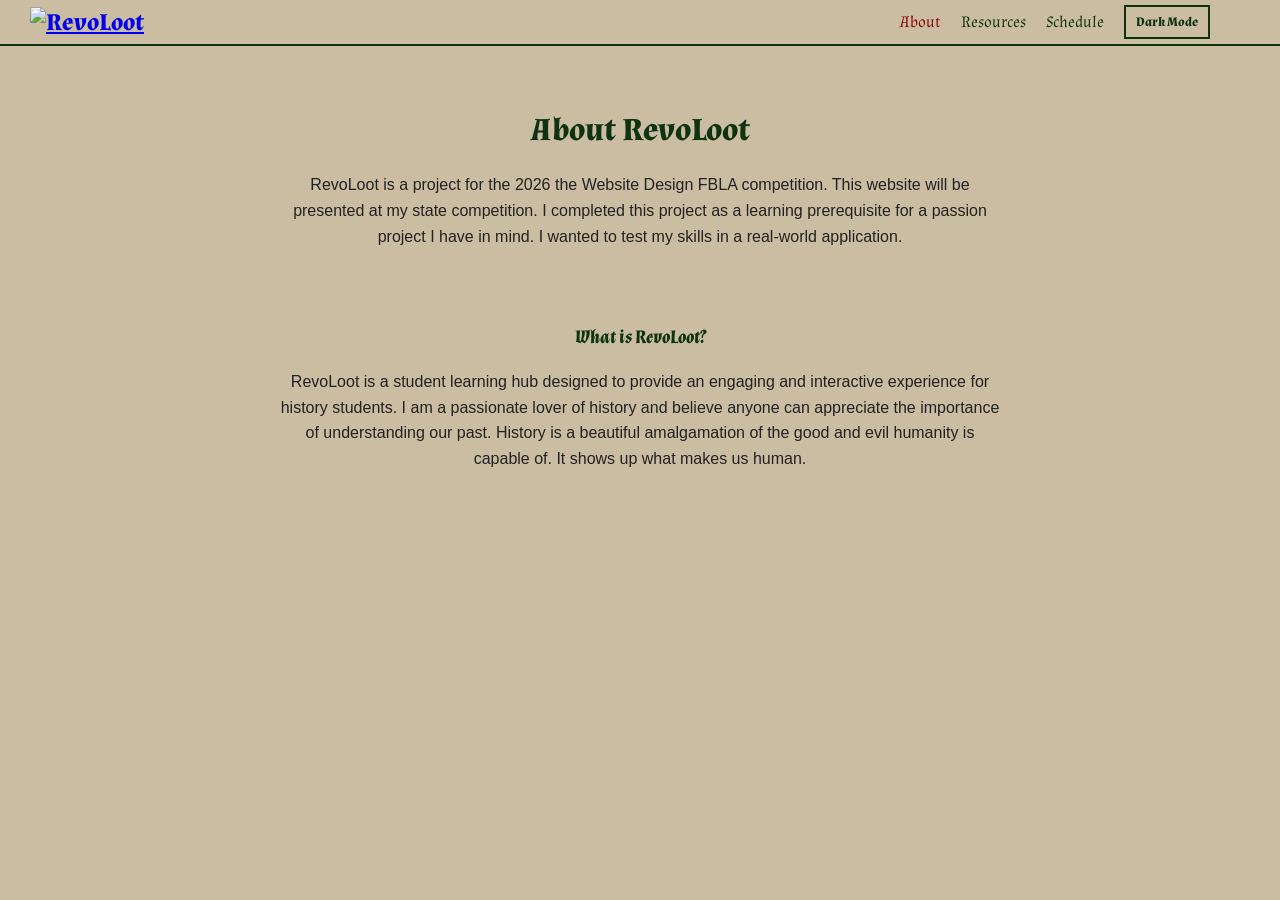
==== about.html @ 97517674 "Add files via upload" ====
<!DOCTYPE html>
<html lang="en">
<head>
    <meta charset="UTF-8" />
    <meta name="viewport" content="width=device-width, initial-scale=1.0"/>
    <title>About</title>

    <link href="https://fonts.googleapis.com/css2?family=Almendra:wght@400;700&display=swap" rel="stylesheet">

    <style>
        :root {
            --deep-red: #8b0000;
            --gold: #c5a059;
            --dark-green: #0f3210;
            --beige: #cbbda1;
            --dark-bg: #1c1c1c;
            --card-dark: #1f1f1f;
            --text-dark: #222;
            --text-light: #fff;
        }

        body {
            margin: 0;
            font-family: "Montserrat", sans-serif;
            background: var(--beige);
            color: var(--text-dark);
            min-height: 100vh;
            transition: background 0.3s, color 0.3s;
        }

        body.dark {
            background: var(--dark-bg);
            color: var(--text-light);
        }

        body.dark .navbar {
            background: var(--dark-bg);
            border-bottom-color: var(--gold);
        }

        body.dark .nav-logo {
            color: var(--gold);
        }

        body.dark .nav-links a {
            color: var(--text-light);
        }

        body.dark .dark-toggle {
            background: var(--card-dark);
            color: var(--text-light);
            border-color: var(--gold);
        }

        body.dark .dark-toggle:hover {
            background-color: var(--deep-red);
        }

        .navbar {
            width: 100%;
            background: var(--beige);
            border-bottom: 2px solid var(--dark-green);
            padding: 5px 30px;
            display: flex;
            justify-content: space-between;
            align-items: center;
            font-family: "Almendra", serif;
            position: fixed;
            top: 0;
            left: 0;
            z-index: 1000;
        }

        .nav-logo {
            font-size: 24px;
            font-weight: bold;
            color: var(--dark-green);
            flex: 1;
        }

        .nav-links {
            display: flex;
            justify-content: flex-end;
            align-items: center;
            gap: 20px;
            flex: 2;
            margin: 0px;
        }

        .nav-links a {
            text-decoration: none;
            color: var(--dark-green);
            font-size: 16px;
            transition: color 0.3s;
        }
        .nav-right {
            display: flex;
            justify-content: flex-end;
            margin-right: 100px;
        }
        .nav-links a:hover,
        .nav-links a.active {
            color: var(--deep-red);
        }

        .dark-toggle {
            padding: 6px 10px;
            border: 2px solid var(--dark-green);
            background: var(--beige);
            cursor: pointer;
            font-family: "Almendra", serif;
            color: var(--dark-green);
            font-weight: bold;
            transition: 0.3s;
            position: relative;
            z-index: 1001;
        }

        .dark-toggle:hover {
            background-color: var(--gold);
            color: var(--text-dark);
        }

        .main {
            padding: 110px 30px 30px;
            max-width: 1000px;
            margin: 0 auto;
        }

        h1 {
            margin-top: 0;
            color: var(--dark-green);
            font-family: "Almendra", serif;
        }

        body.dark h1 {
            color: var(--gold);
        }

        h3 {
            color: var(--dark-green);
            font-family: "Almendra", serif;
            margin: 20px auto;
            font-style: italic;
        }
        
        body.dark h3 {
            color: var(--gold);
        }
        p {
            line-height: 1.6;
            max-width: 45rem;
            text-align: center;
            margin: 20px auto;
        }
        h1, h3 {
            text-align: center;
        }
    </style>
</head>
<body>
    <nav class="navbar">
        <div class="nav-logo">
            <a href="StudentDashboard.html"><img src="logo-2.png" alt="RevoLoot" width="100px"></a>
        </div>

        <div class="nav-links">
            <a href="about.html" class="active">About</a>
            <a href="Resources Page.html">Resources</a>
            <a href="Schedule Page.html">Schedule</a>
            <button class="dark-toggle" id="darkToggle">Dark Mode</button>
        </div>
        <div class="nav-right"> <!-- Empty div to push the dark mode button to the left --> 
        </div>
    </nav>

    <main class="main">
        <h1>About RevoLoot</h1>
       <p> RevoLoot is a project for the 2026 the Website Design FBLA competition. This website will be presented at my state competition. I completed this project as a learning prerequisite for a passion project I have in mind. I wanted to test my skills in a real-world application. </p>
       <br>
       <br>
    
       <h3>What is RevoLoot?</h3>
       <p>RevoLoot is a student learning hub designed to provide an engaging and interactive experience for history students. I am a passionate lover of history and believe anyone can appreciate the importance of understanding our past. History is a beautiful amalgamation of the good and evil humanity is capable of. It shows up what makes us human.</p>
    </main>

    <script>
        document.addEventListener('DOMContentLoaded', () => {
            const darkToggle = document.getElementById('darkToggle');
            if (!darkToggle) return;

            darkToggle.addEventListener('click', (e) => {
                e.preventDefault();
                e.stopPropagation();
                document.body.classList.toggle('dark');
                localStorage.setItem('darkMode', document.body.classList.contains('dark'));
            });

            if (localStorage.getItem('darkMode') === 'true') {
                document.body.classList.add('dark');
            }
        });
    </script>
</body>
</html>
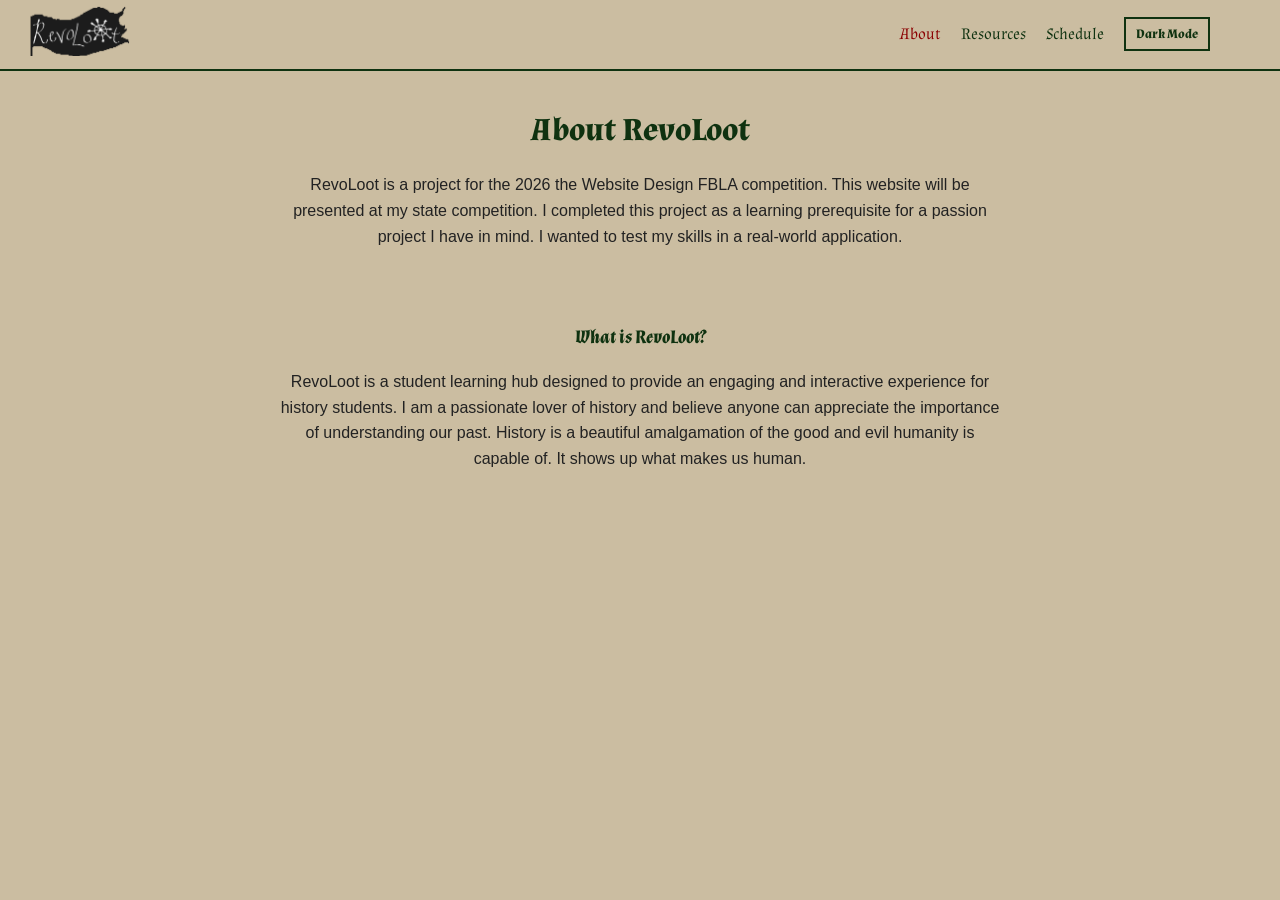
==== commit e2b69307: "Update about.html" ====
--- a/about.html
+++ b/about.html
@@ -161,7 +161,7 @@
 <body>
     <nav class="navbar">
         <div class="nav-logo">
-            <a href="StudentDashboard.html"><img src="logo-2.png" alt="RevoLoot" width="100px"></a>
+            <a href="index.html"><img src="logo-2.png" alt="RevoLoot" width="100px"></a>
         </div>
 
         <div class="nav-links">
@@ -202,4 +202,4 @@
         });
     </script>
 </body>
-</html>+</html>
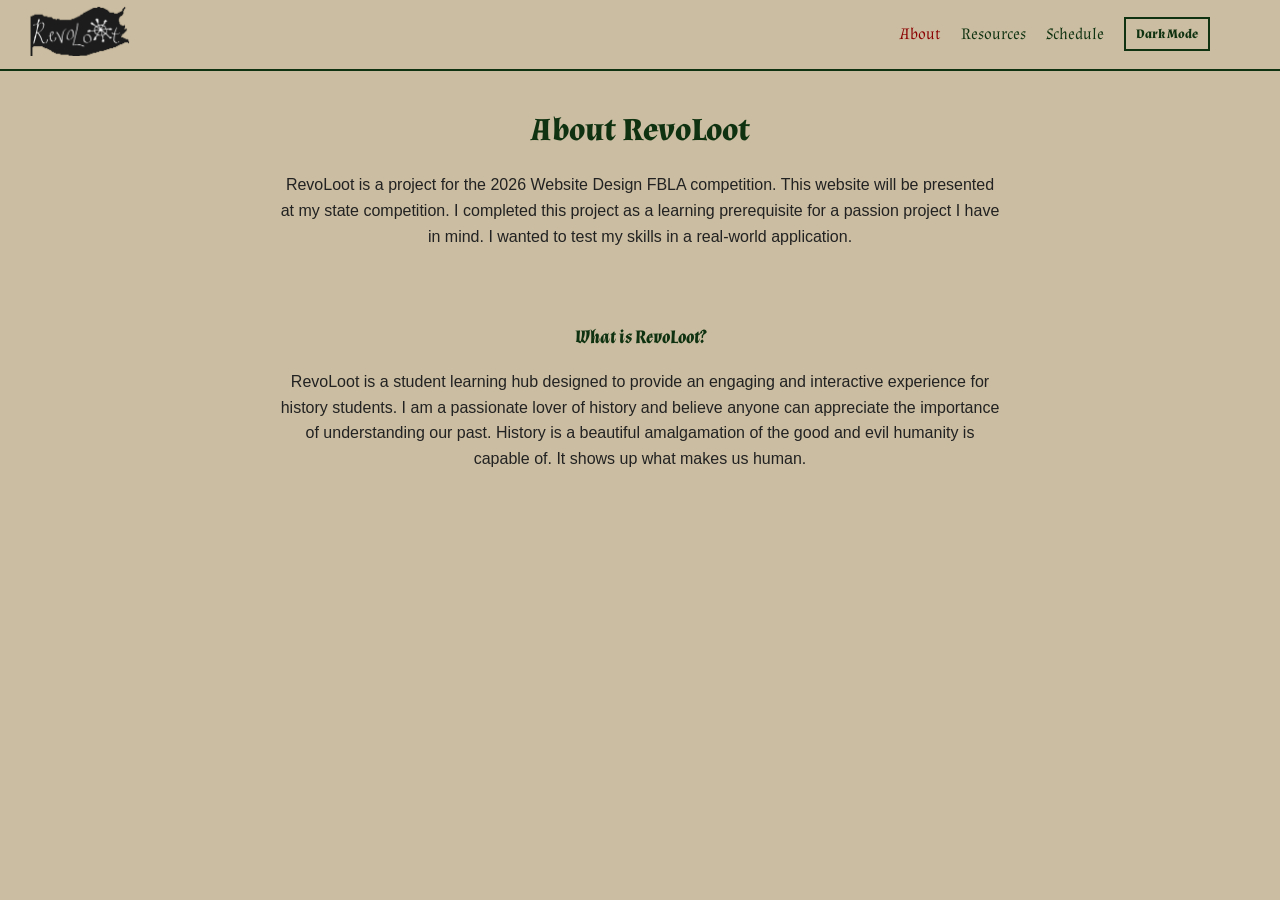
==== commit 4cbe727e: "Update about.html" ====
--- a/about.html
+++ b/about.html
@@ -176,7 +176,7 @@
 
     <main class="main">
         <h1>About RevoLoot</h1>
-       <p> RevoLoot is a project for the 2026 the Website Design FBLA competition. This website will be presented at my state competition. I completed this project as a learning prerequisite for a passion project I have in mind. I wanted to test my skills in a real-world application. </p>
+       <p> RevoLoot is a project for the 2026 Website Design FBLA competition. This website will be presented at my state competition. I completed this project as a learning prerequisite for a passion project I have in mind. I wanted to test my skills in a real-world application. </p>
        <br>
        <br>
     
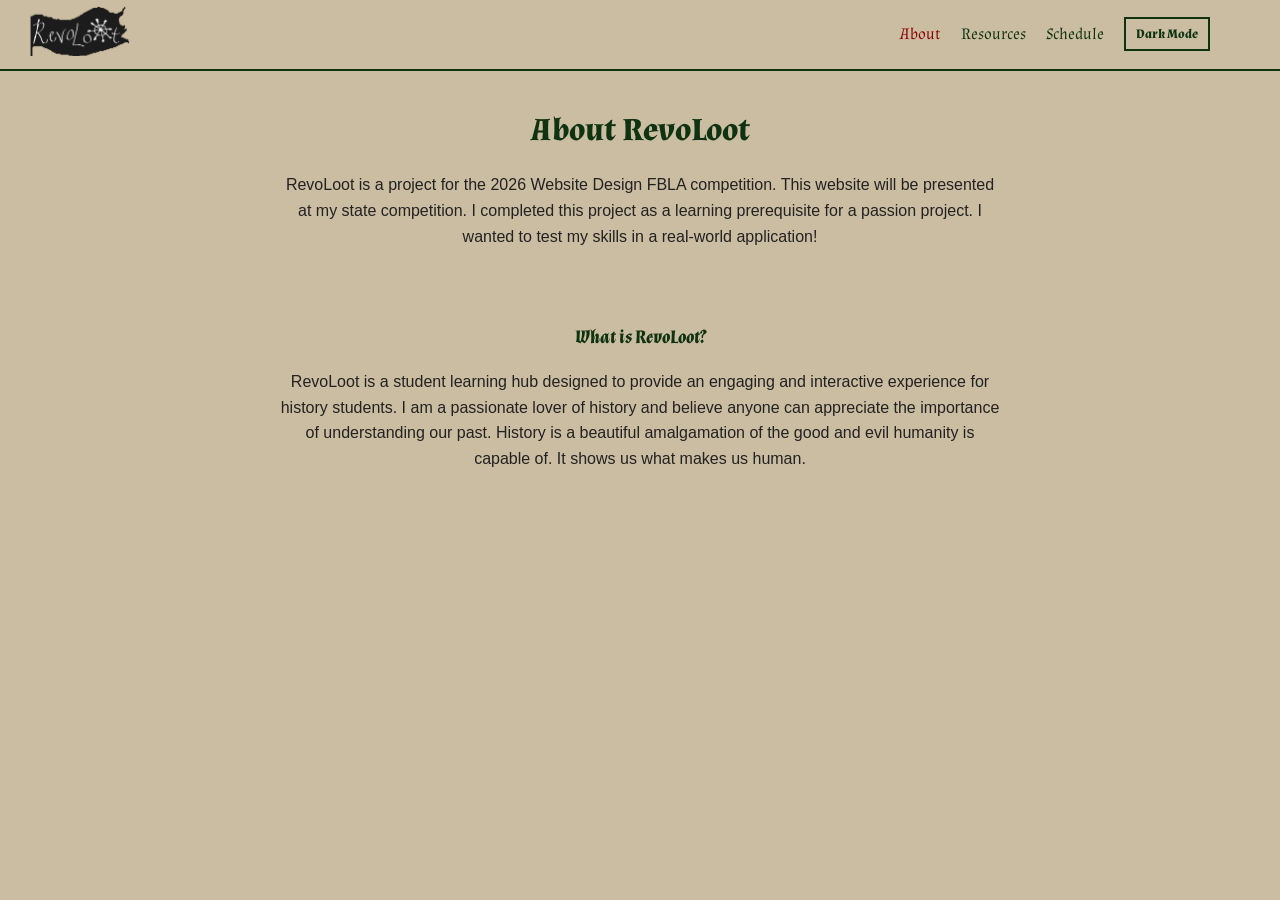
==== commit 24d61a50: "Update about.html" ====
--- a/about.html
+++ b/about.html
@@ -176,12 +176,12 @@
 
     <main class="main">
         <h1>About RevoLoot</h1>
-       <p> RevoLoot is a project for the 2026 Website Design FBLA competition. This website will be presented at my state competition. I completed this project as a learning prerequisite for a passion project I have in mind. I wanted to test my skills in a real-world application. </p>
+       <p> RevoLoot is a project for the 2026 Website Design FBLA competition. This website will be presented at my state competition. I completed this project as a learning prerequisite for a passion project. I wanted to test my skills in a real-world application! </p>
        <br>
        <br>
     
        <h3>What is RevoLoot?</h3>
-       <p>RevoLoot is a student learning hub designed to provide an engaging and interactive experience for history students. I am a passionate lover of history and believe anyone can appreciate the importance of understanding our past. History is a beautiful amalgamation of the good and evil humanity is capable of. It shows up what makes us human.</p>
+       <p>RevoLoot is a student learning hub designed to provide an engaging and interactive experience for history students. I am a passionate lover of history and believe anyone can appreciate the importance of understanding our past. History is a beautiful amalgamation of the good and evil humanity is capable of. It shows us what makes us human.</p>
     </main>
 
     <script>
